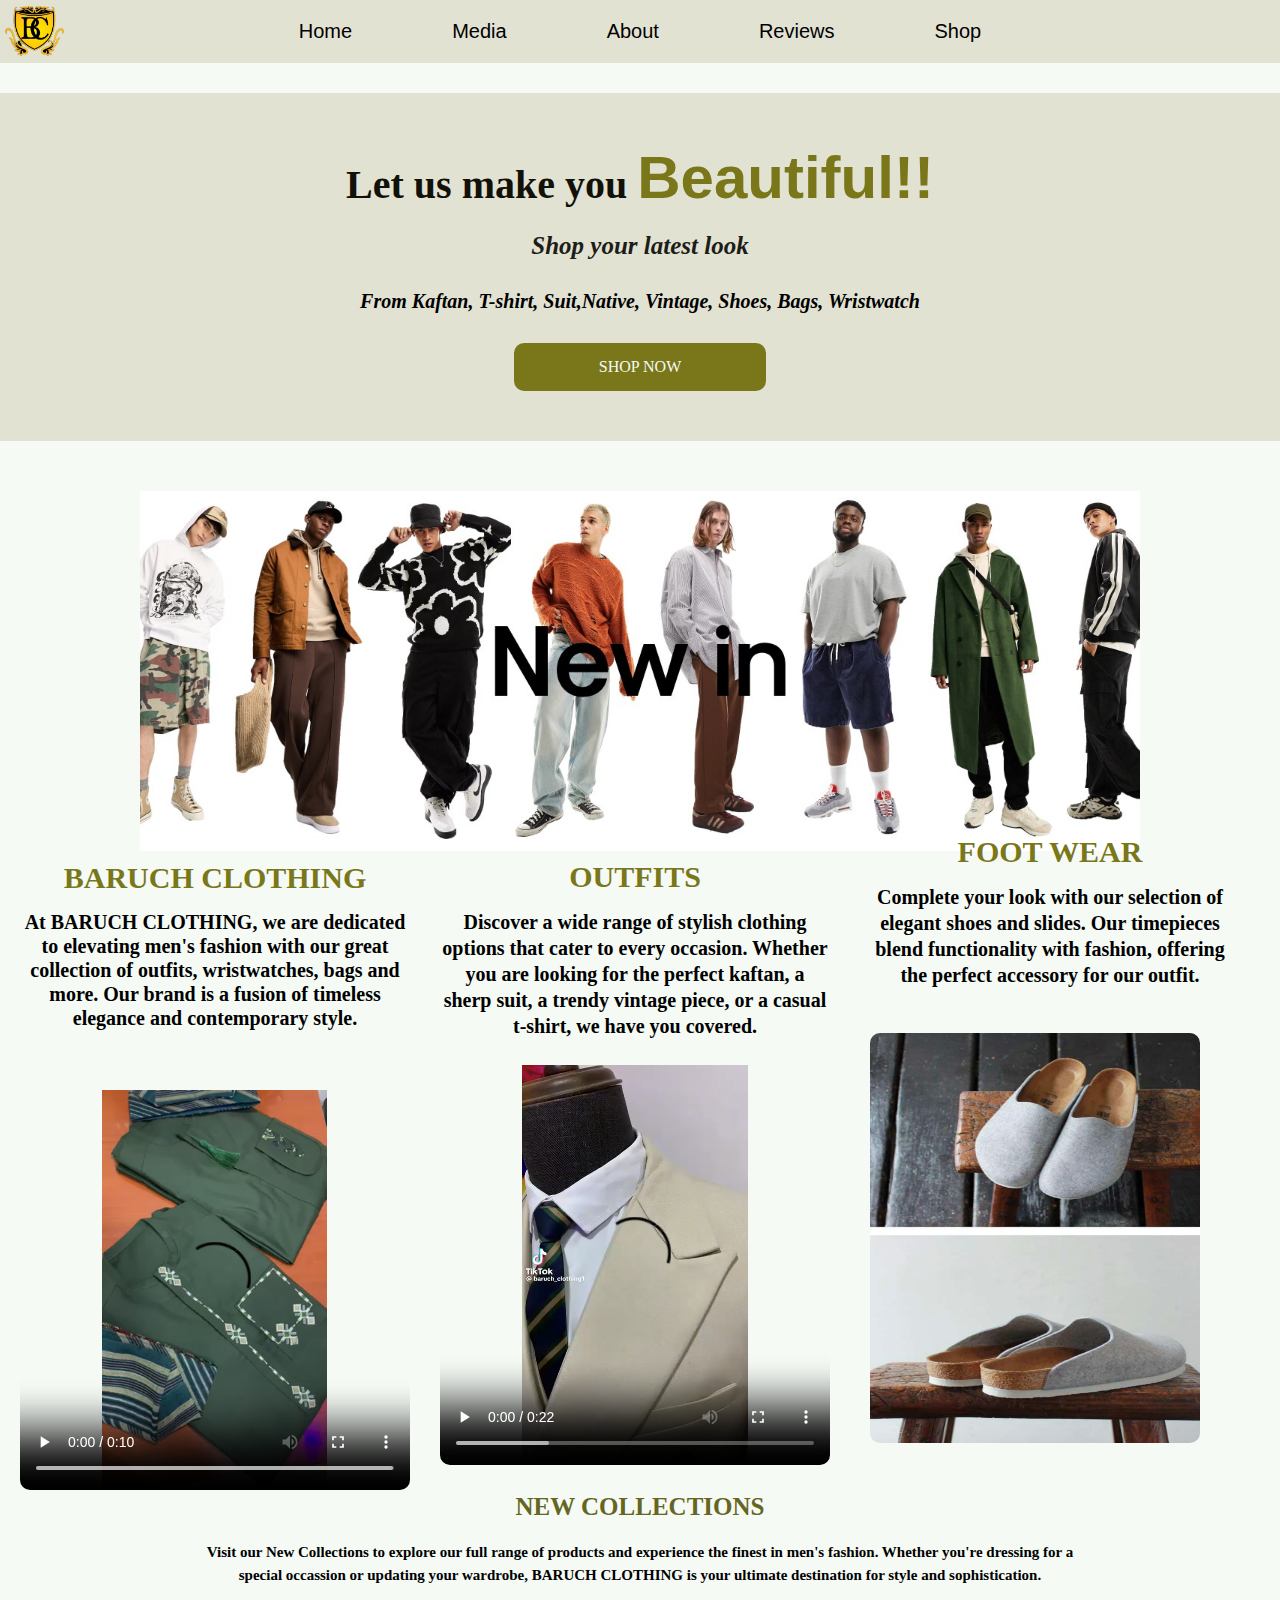
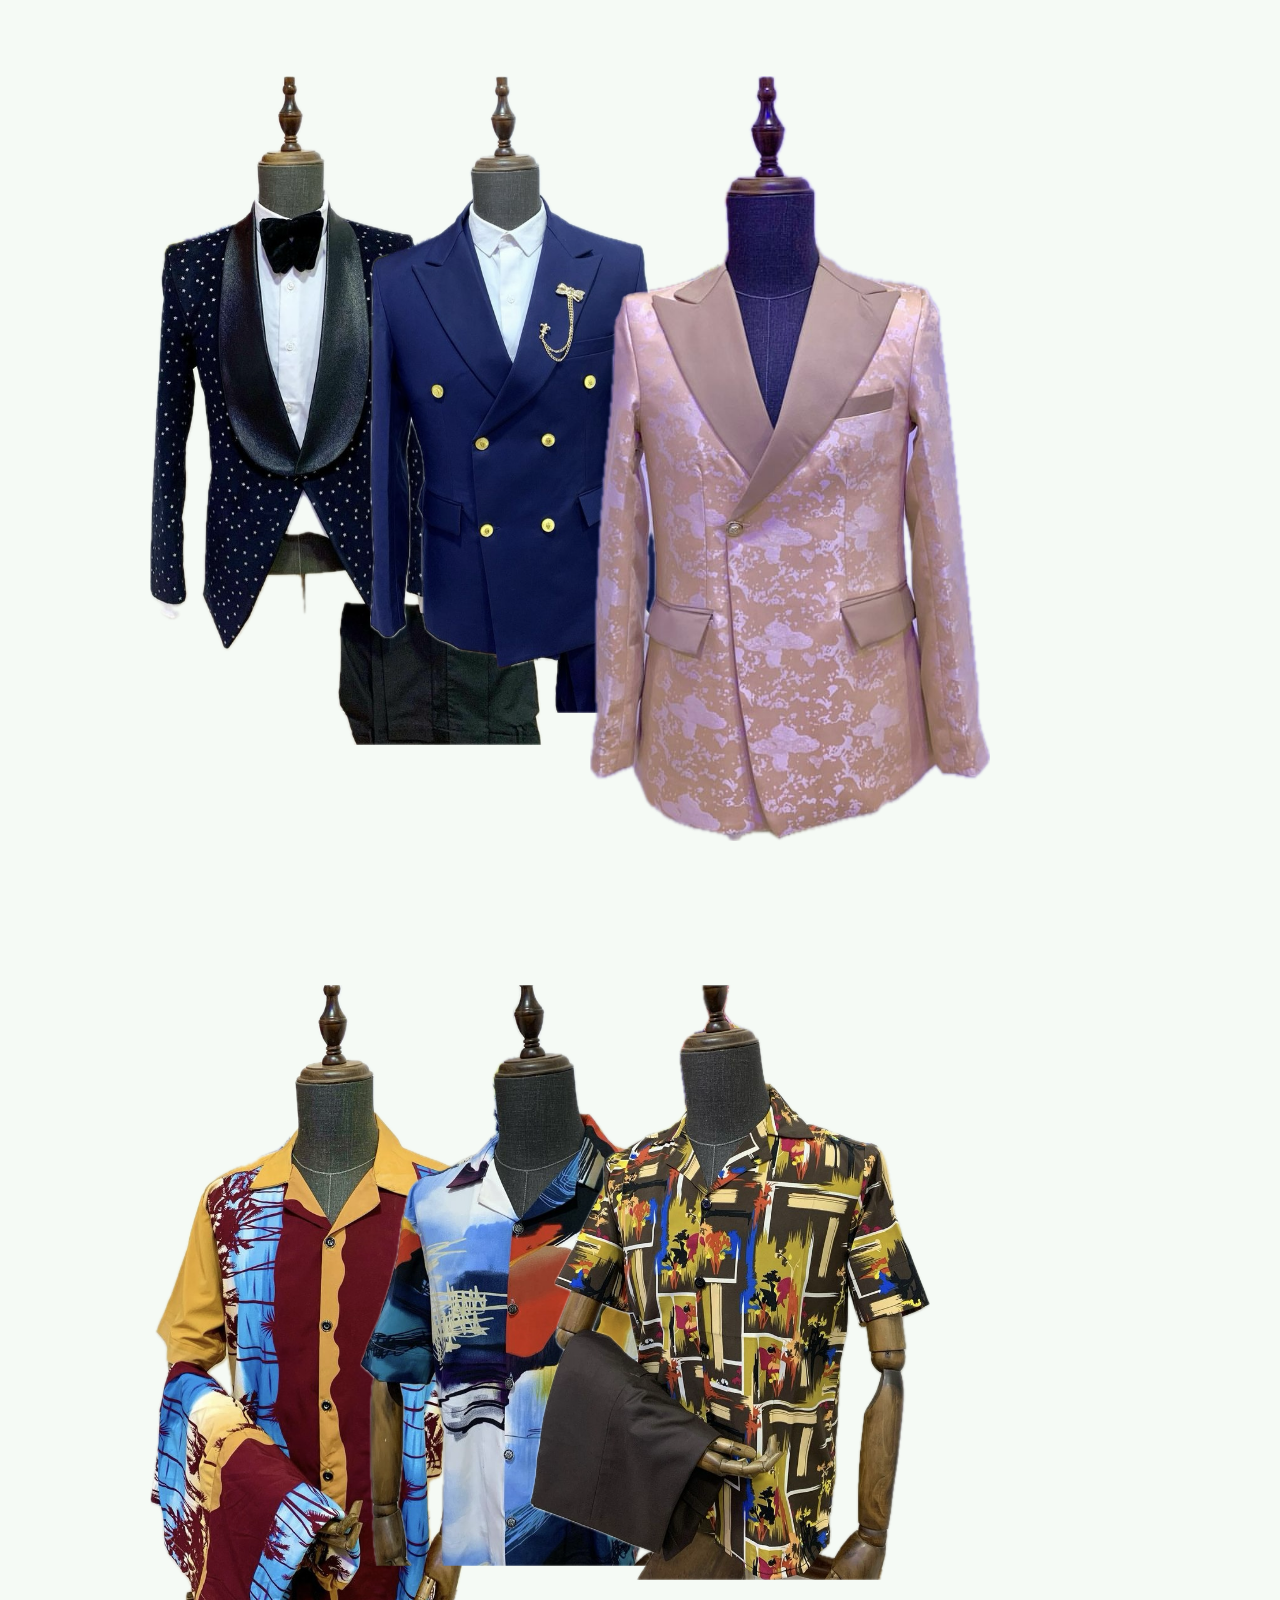
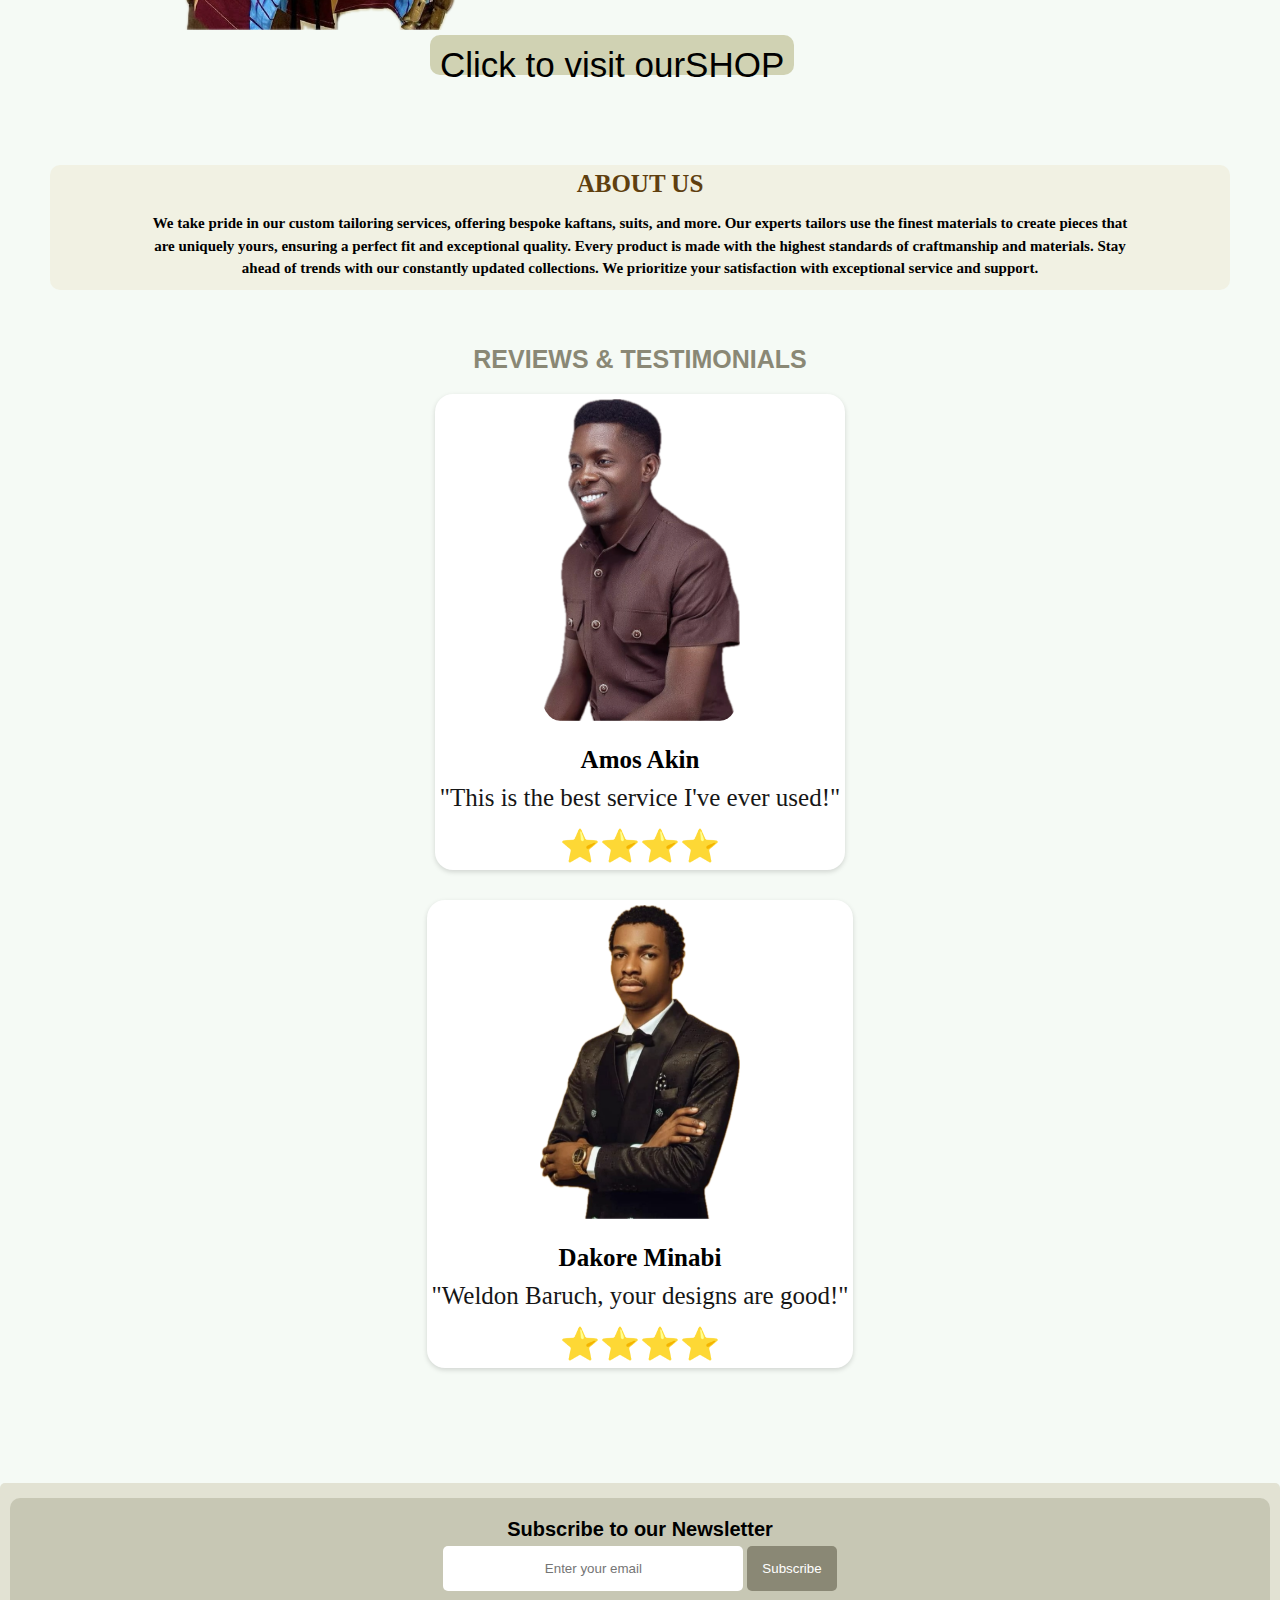
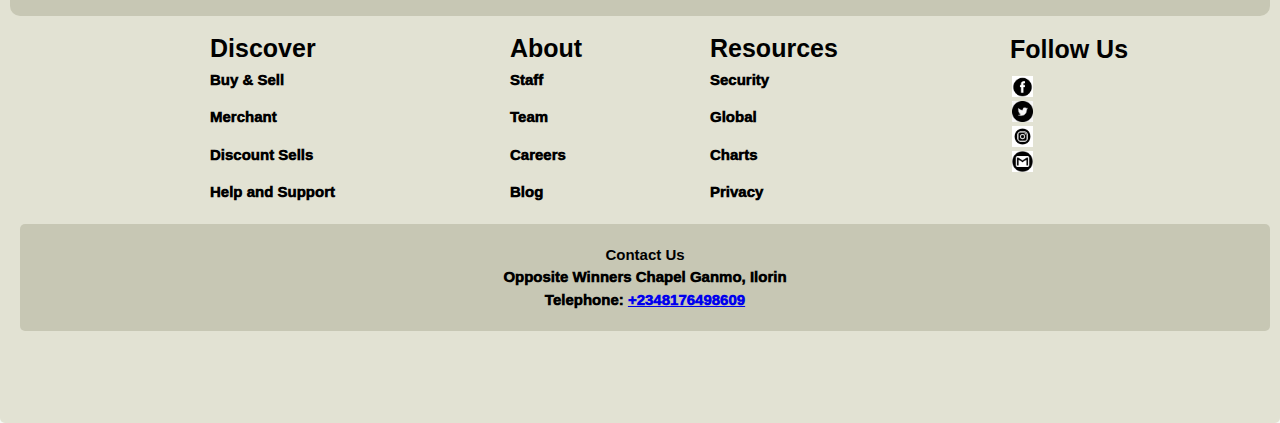
==== pageMobile.html @ 6f8b1d30 "Landing Page Project-Hackathon" ====
<!DOCTYPE html>
<html lang="en">

<head>
    <meta charset="UTF-8">
    <meta name="viewport" content="width=device-width, initial-scale=1.0">
    <title>Baruch Page</title>
    <link rel="stylesheet" href="pageMobile.css">
    <link rel="stylesheet" href="pageMobile-media-query.css">
    <link rel="stylesheet" href="shop.html">
</head>

<body>
    <!-- Navigation section -->
    <nav>
        <a href="/">Home</a>
        <a href="#media">Media</a>
        <a href="#about-us">About</a>
        <a href="#reviews">Reviews</a>
        <a href="shop.html">Shop</a>
    </nav>

    <!-- Logo section -->
    <section class="logo">
        <!-- <h6>BARUCH </h6>
        <h6>CLOTHING</66> -->
        <img src="/images/logo-img.PNG" alt="">
    </section>

    <!-- Hero section -->
    <section class="hero">
        <h1>Let us make you <span>Beautiful!!</span></h1>
        <p>Shop your latest look</p>
        <h2>From Kaftan, T-shirt, Suit,Native, Vintage, Shoes, Bags, Wristwatch</h2>
        <!-- <button>SHOP NOW</button> -->
        <a href="shop.html">SHOP NOW</a>
    </section>
    <!-- Sub-hero section -->
    <section class="sub-hero">
        <img src="/images/homepage_mw_new_in_dt_1440x480.jpg" alt="new collection">
    </section>

    <!-- About the brand -->
    <div class="container0">
        <section class="brand">
            <h1>BARUCH
                CLOTHING</h1>
            <h3>At BARUCH CLOTHING, we are dedicated to elevating men's fashion with our great collection of outfits,
                wristwatches, bags and more. Our brand is a fusion of timeless elegance and contemporary style.</h3>
            <video controls src="/videos/Video_3.mov"></video>

        </section>
        <section class="sub-brand">
            <h2>OUTFITS</h2>
            <h4>Discover a wide range of stylish clothing options that cater to every occasion. Whether you are looking
                for the perfect kaftan, a sherp suit, a trendy vintage piece, or a casual t-shirt, we have you covered.
            </h4>
            <video controls src="/videos/latest video.MP4"></video>
        </section>

        <section class="sub-brand2">
            <h2>FOOT WEAR</h2>
            <h4>Complete your look with our selection of elegant shoes and slides. Our timepieces blend functionality
                with fashion, offering the perfect accessory for our outfit.</h4>
            <img src="/images/IMG_8121.jpg" alt="Footwear">
        </section>
    </div>
    <!-- New collection section  -->
    <section class="collections">
        <h2>NEW COLLECTIONS</h2>
        <h4>Visit our New Collections to explore our full range of products and experience the finest in men's
            fashion.
            Whether you're dressing for a special occassion or updating your wardrobe, BARUCH CLOTHING is your
            ultimate
            destination for style and sophistication.</h4>
    </section>

    <!-- Media section -->
    <section id="media">
        <div class="container1">
            <div class="card">
                <img src="/images/suit1.png" alt="suit1" class="card-image">
                <div class="card-caption">
                </div>
            </div>
        </div>

        <div class="container2">
            <div class="card">
                <img src="/images/suit2.png" alt="suit2" class="card-image">
            </div>
        </div>

        <div class="container3">
            <div class="card">
                <img src="/images/suit3.png" alt="suit3" class="card-image">
            </div>
        </div>
    </section>
    <section id="media">
        <div class="container4">
            <div class="card">
                <img src="/images/vintage1.png" alt="safari1" class="card-image">
            </div>
        </div>

        <div class="container5">
            <div class="card">
                <img src="/images/vintage6.png" alt="safari2" class="card-image">
            </div>
        </div>

        <div class="container6">
            <div class="card">
                <img src="/images/vintage7.png" alt="safari2" class="card-image">
            </div>
        </div>
        <a href="shop.html">Click to visit our <span> SHOP</span></a>

    </section>

    <!-- About us -->
    <section id="about-us">
        <h2>ABOUT US</h2>
        <h4>We take pride in our custom tailoring services, offering bespoke kaftans, suits, and more. Our experts
            tailors use the finest materials to create pieces that are uniquely yours, ensuring a perfect fit and
            exceptional quality.
            Every product is made with the highest standards of craftmanship and materials.
            Stay ahead of trends with our constantly updated collections.
            We prioritize your satisfaction with exceptional service and support.
        </h4>
    </section>

    <!-- Reviews -->
    <section id="reviews">
        <h2>REVIEWS & TESTIMONIALS</h2>
        <div class="testimonial-card">
            <img src="/images/image2 (2).png" alt="Customer Image" class="customer-image">
            <div class="testimonial-content">
                <h3 class="customer-name">Amos Akin</h3>
                <p class="testimonial-text">"This is the best service I've ever used!"</p>
                <div class="customer-rating">
                    ⭐⭐⭐⭐

                </div>
            </div>
        </div>

        <div class="testimonial-card2">
            <img src="/images/image2.png" alt="Customer Image" class="customer-image">
            <div class="testimonial-content">
                <h3 class="customer-name">Dakore Minabi</h3>
                <p class="testimonial-text">"Weldon Baruch, your designs are good!"</p>
                <div class="customer-rating">
                    ⭐⭐⭐⭐

                </div>
            </div>
        </div>

    </section>

    <!-- Footer section -->
    <section id="footer">
        <div class="newsletter">
            <h2>Subscribe to our Newsletter</h2>
            <form action="your-newsletter-subscription-url" method="post">
                <input type="email" name="email" placeholder="Enter your email" required>
                <button type="submit">Subscribe</button>
            </form>
        </div>
        <!-- discover section -->
        <section class="discover">
            <h2>Discover</h2>
            <a href="shop.html">Buy & Sell</a>
            <a href="shop.html">Merchant</a>
            <a href="shop.html">Discount Sells</a>
            <a href="">Help and Support</a>
        </section>

        <section class="About">
            <h2>About</h2>
            <a href="">Staff</a>
            <a href="">Team</a>
            <a href="">Careers</a>
            <a href="">Blog</a>
        </section>

        <section class="Resources">
            <h2>Resources</h2>
            <a href="">Security</a>
            <a href="">Global</a>
            <a href="">Charts</a>
            <a href="">Privacy</a>
        </section>

        <section class="social-media">
            <h2>Follow Us</h2>
            <a href="https://www.facebook.com/olukunle.olabode5" target="_blank" class="facebook-link"><img
                    src="/images/facebook.png" alt="Facebook"></a>
            <a href="https://x.com/OlabodeOlukunl1" target="_blank" class="twitter-link"><img src="/images/twitter.png"
                    alt="Twitter"></a>
            <a href="https://www.instagram.com/official_baruchclothing?igsh=N3UwODBudnpyNWE1" target="_blank"><img
                    src="/images/instagram.png" alt="Instagram"></a>
            <a href="olabodeolukunle1@gmail.com" target="_blank"><img src="/images/gmail.png" alt="Email"></a>
        </section>

        <section class="Contact">
            <h2>Contact Us</h2>
            <p>Opposite Winners Chapel Ganmo, Ilorin</p>
            <p>Telephone: <a href="tel:+2348176498609">+2348176498609</a></p>
        </section>
    </section>

</body>

</html>
---- pageMobile.css ----
* {
  margin: 0;
  box-sizing: border-box;
}
body {
  background-color: #f5faf5;
}

nav {
  background-color: rgb(226, 226, 211);
  padding: 10px;
  display: flex;
  justify-content: center;
  gap: 10px;
  margin-bottom: 30px;
}

nav a {
  color: black;
  text-decoration: solid;
  font-family: "Gill Sans", "Gill Sans MT", Calibri, "Trebuchet MS", sans-serif;
}
nav_a:hover {
  text-decoration: underline;
}
.logo {
  position: absolute;
  top: 15px;
  left: 70px;
  font-size: 10px;
  font-family: "Segoe UI", Tahoma, Geneva, Verdana, sans-serif;
}
.logo img {
  position: absolute;
  width: auto;
  height: 20px;
  left: -65px;
  top: -9px;
}

/* Hero section */
.hero {
  margin-top: 30px;
  display: flex;
  flex-direction: column;
  align-items: center;
  text-align: center;
  gap: 10px;
  padding: 12px;
  background-color: rgb(226, 226, 211);
}

span {
  color: rgb(121, 119, 26);
  font-size: 40px;
  font-family: "Gill Sans", "Gill Sans MT", Calibri, "Trebuchet MS", sans-serif;
}

.hero h1 {
  font-size: 20px;
  color: rgb(17, 17, 8);
  font-family: Cambria, Cochin, Georgia, Times, "Times New Roman", serif;
}
.hero h2 {
  font-size: 10px;
  font-style: italic;
  font-family: Cambria, Cochin, Georgia, Times, "Times New Roman", serif;
}
.hero a {
  text-decoration: none;
  font-family: Cambria, Cochin, Georgia, Times, "Times New Roman", serif;
  background-color: rgb(121, 119, 26);
  color: #f5faf5;
  padding: 10px;
  border-radius: 10px;
}

.hero a:hover {
  background-color: #352026;
}

.hero p {
  font-size: 20px;
  border-radius: 15px;
  padding: 10px;
  color: rgb(29, 29, 24);
  font-style: italic;
  font-weight: bold;
  font-family: Cambria, Cochin, Georgia, Times, "Times New Roman", serif;
}
.hero button {
  background-color: rgb(121, 119, 26);
  color: rgb(245, 240, 240);
  border-radius: 10px;
  padding: 5px 5px;
  cursor: pointer;
  width: 150px;
  font-size: 10px;
  font-weight: bold;
  font-family: Verdana, Geneva, Tahoma, sans-serif;
  margin-bottom: 10px;
}
/* Sub-hero section */
.sub-hero {
  display: flex;
  /* align-items: center; */
  /* position: relative; */
  justify-items: center;
  width: auto;
  height: 13vh;
  background-color: #f5faf5;
  margin-bottom: 20px;
}
.sub-hero img {
  object-fit: cover;
}
/* brand section */
/* Parent container for centering */

.brand {
  margin-bottom: 40px;
  width: auto;
  height: auto;
  display: flex;
  flex-direction: column;
  text-align: center;
  margin-top: 20px;
  margin: 5px;
}
.brand h1 {
  font-size: 18px;
  font-family: Cambria, Cochin, Georgia, Times, "Times New Roman", serif;
  color: rgb(121, 119, 26);
  text-align: center;
  margin: 0;
}
.brand h3 {
  margin-top: 5px;
  font-size: 10px;
  font-family: Cambria, Cochin, Georgia, Times, "Times New Roman", serif;
  line-height: 1.2;
  margin-bottom: 20px;
}
.brand video {
  margin-top: 10px;
  border-radius: 10px;
  width: auto;
}
/* Outfits section including video */
.sub-brand {
  margin-bottom: 50px;
  display: flex;
  flex-direction: column;
  width: auto;
  height: auto;
  text-align: center;
  margin-left: 10px;
  margin-top: 10px;
}
.sub-brand h2 {
  font-size: 18px;
  font-family: Cambria, Cochin, Georgia, Times, "Times New Roman", serif;
  color: rgb(121, 119, 26);
  margin-bottom: 10px;
}
.sub-brand h4 {
  font-family: Cambria, Cochin, Georgia, Times, "Times New Roman", serif;
  font-size: 10px;
  margin-top: 0px;
  margin-bottom: 34px;
  line-height: 1.3;
}
.sub-brand video {
  width: auto;
  border-radius: 10px;
}
.sub-brand2 {
  margin-bottom: 50px;
  display: flex;
  flex-direction: column;
  width: auto;
  height: auto;
  margin-top: 15px;
  margin-left: 10px;
  text-align: center;
}

/* Wristwatch section */
.sub-brand2 h2 {
  font-size: 18px;
  font-family: Cambria, Cochin, Georgia, Times, "Times New Roman", serif;
  color: rgb(121, 119, 26);
  margin-bottom: 5px;
}
.sub-brand2 h4 {
  font-size: 10px;
  line-height: 1.3;
  font-family: Cambria, Cochin, Georgia, Times, "Times New Roman", serif;
  margin-bottom: 50px;
}
.sub-brand2 img {
  border-radius: 10px;
  /* height: auto; */
}

/* New collection section */
.collections {
  top: -1700px;
  text-align: center;
  margin: 50px 50px;
}
.collections h2 {
  font-size: 20px;
  font-family: Cambria, Cochin, Georgia, Times, "Times New Roman", serif;
  font-weight: bolder;
  color: rgb(101, 102, 34);
  margin: 20px;
  padding: px;
  border: 10px;
}
.collections h4 {
  font-size: 10px;
  line-height: 1.5;
  font-family: Cambria, Cochin, Georgia, Times, "Times New Roman", serif;
}

/* Media section */

#media {
  margin-top: -10px;
  display: flex;
  /* justify-content: center; */
}
.container1 {
  top: 200px;
  display: flex;
  width: auto;
}
.card {
  box-shadow: 0 4px 8px black;
  border-radius: 20px;
  width: 0px;
}
.card:hover {
  transform: translateY(-40px);
}
.card-image {
  width: auto;
  height: auto;
  object-fit: cover;
}

.container2 {
  /* position: relative; */
  top: 3px;
  display: flex;
  width: auto;
  margin-left: 60px;
  /* left: 70px; */
}

.container3 {
  /* position: relative; */
  /* top: 3px; */
  display: flex;
  width: auto;
  margin-left: 60px;
  /* left: 70px; */
}
.container4 {
  /* position: relative; */
  display: flex;
  margin-top: 100px;
  width: auto;
}
.container5 {
  /* position: relative; */
  /* top: 1000px; */
  margin-left: 60px;
  display: flex;
  margin-top: 100px;
  width: auto;
  /* left: -80px; */
}
.container6 {
  /* position: relative; */
  /* top: 1000px; */
  display: flex;
  margin-top: 100px;
  margin-left: 50px;
  width: auto;
  left: 140px;
}

#media a {
  /* position: relative; */
  /* top: 2200px; */
  text-align: center;
  display: flex;
  text-align: center;
  padding: 10px;
  background-color: rgb(121, 119, 26, 0.3);
  margin-top: 450px;
  height: 40px;
  border-radius: 10px;
  font-family: "Gill Sans", "Gill Sans MT", Calibri, "Trebuchet MS", sans-serif;
  /* margin-left: 200px; */
  font-size: 15px;
  color: black;
  text-decoration: none;
}
#media span {
  font-size: 15px;
  font-family: Impact, Haettenschweiler, "Arial Narrow Bold", sans-serif;
  color: black;
}

/* About us */
#about-us {
  display: flex;
  flex-direction: column;
  text-align: center;
  font-size: 10px;
  background-color: rgb(241, 241, 227);
  margin: 20px 20px;
  border-radius: 10px;
  line-height: 1.5;
  font-family: Cambria, Cochin, Georgia, Times, "Times New Roman", serif;
}
#about-us h2 {
  color: #5f3f0f;
}

/* Reviews */
#reviews {
  background-color: transparent;
  padding: 5px;
  text-align: center;
  margin-top: 300px;
  font-size: 10px;
  margin-bottom: 70px;
  display: flex;
  flex-direction: column;
  align-items: center;
  gap: 10px;
  width: auto;
}

#reviews h2 {
  font-size: 20px;
  margin-top: -250px;
  font-family: "Gill Sans", "Gill Sans MT", Calibri, "Trebuchet MS", sans-serif;
  color: rgb(138, 136, 117);
  text-align: center;
}

.testimonial-card,
.testimonial-card2 {
  background: #fff;
  border-radius: 18px;
  box-shadow: 0 2px 5px rgba(0, 0, 0, 0.15);
  width: auto;
  padding: 5px;
  margin: 10px;
  display: flex;
  flex-direction: column;
  align-items: center;
  text-align: center;
  margin-top: 10px;
}

.customer-image {
  border-radius: 10%;
  width: auto;
  height: auto;
  object-fit: cover;
  margin-bottom: 15px;
}

.customer-name {
  font-size: 1.2em;
  margin: 10px 0;
}

.testimonial-text {
  font-size: 1em;
  color: #161616;
  margin-bottom: 15px;
  font-size: 15px;
}

.customer-rating {
  color: #e4ce0b;
  font-size: 1.2em;
}

.customer-rating span {
  margin: 0 6px;
}

/* Newsletter section */
#footer {
  /* position: relative; */
  /* top: 1300px; */
  background-color: rgb(226, 226, 211);
  padding: 10px;
  border-radius: 5px;
  height: 60vh;
  margin-top: 100px;
}
.newsletter {
  background-color: #c7c7b4;
  padding: 15px;
  display: flex;
  flex-direction: column;
  align-items: center;
  border-radius: 10px;
}
.newsletter h2 {
  font-size: 15px;
  text-align: center;
  font-family: "Gill Sans", "Gill Sans MT", Calibri, "Trebuchet MS", sans-serif;
}

.newsletter input[type="email"] {
  width: auto;
  padding: 10px;
  border: none;
  border-radius: 5px;
  margin-bottom: 5px;
  text-align: center;
  /* margin-right: 10px; */
}

.newsletter button {
  padding: 5px 5px;
  border-radius: 5px;
  border: 5px;
  background-color: rgb(138, 136, 117);
  color: white;
}
/* Social media handle section */
.social-media a {
  display: flex;
  flex-direction: column;
  width: auto;
  /* border-radius: 10px; */
  padding: 2px;
  /* position: relative; */
  margin-left: 230px;
  margin-top: 0px;
}
.social-media h2 {
  /* position: relative; */
  /* top: 50px; */
  margin-top: -125px;
  margin-bottom: 20px;
  margin-left: 210px;
  font-size: 15px;
  font-family: "Gill Sans", "Gill Sans MT", Calibri, "Trebuchet MS", sans-serif;
}
/* https://wbj6wsqs-5500.uks1.devtunnels.ms/ */
/* Discover section */
.discover {
  display: flex;
  flex-direction: column;
  /* position: relative; */
  /* top: -60px; */
  line-height: 2.5;
  font-size: 10px;
  width: 45px;
  font-family: "Gill Sans", "Gill Sans MT", Calibri, "Trebuchet MS", sans-serif;
  /* font-weight: 1000; */
  margin-top: 20px;
}
.discover h2 {
  font-size: 15px;
}
.discover a {
  color: black;
  text-decoration: none;
}

/* About section */
.About {
  display: flex;
  flex-direction: column;
  /* position: relative; */
  /* top: -900px; */
  margin-left: 70px;
  font-size: 10px;
  line-height: 2.5;
  margin-top: -187px;
  font-family: "Gill Sans", "Gill Sans MT", Calibri, "Trebuchet MS", sans-serif;
  /* font-weight: 1000; */
}
.About h2 {
  font-size: 15px;
}
.About a {
  color: black;
  text-decoration: none;
}
.Resources {
  display: flex;
  flex-direction: column;
  /* position: relative; */
  /* top: -1190px; */
  margin-left: 135px;
  font-size: 10px;
  margin-top: -137px;
  line-height: 2.5;
  font-family: "Gill Sans", "Gill Sans MT", Calibri, "Trebuchet MS", sans-serif;
  /* font-weight: 1000; */
}
.Resources h2 {
  font-size: 15px;
}
.Resources a {
  color: black;
  text-decoration: none;
}
.Contact {
  display: flex;
  flex-direction: column;
  /* position: relative;
    top: -550px; */
  margin-top: 10px;
  font-size: 10px;
  line-height: 1.5;
  font-family: "Gill Sans", "Gill Sans MT", Calibri, "Trebuchet MS", sans-serif;
  font-weight: 1000;
  background-color: #c7c7b4;
  border-radius: 5px;
  text-align: center;
}
---- pageMobile-media-query.css ----
@media (min-width: 320px) {
    .sub-brand video, .brand video {
       height: 400px;
    }
    .sub-brand2 img {
        height: 400px;
        margin: 0 40px;
    }
   .logo img { 
        height: 32px;
    }
    .sub-hero {
        height: 14vh;
        justify-content: center;
    }
    
    .card-image {
        max-width: 200px;
    }
    #media a{
        margin-left: -50px;
    }
    .social-media a {
        max-width: 30px;
    }
    .customer-image {
        max-width: 60px;
    }
    .discover {
        margin-left: 2px;
        width: 50px;
    }
    .discover h2, .About h2, .Resources h2 {
        line-height: 1.0;
        font-size: 13px;
    }
    .About {
        margin-left: 75px;
        margin-top: -163px;
    }
    .Resources {
        margin-top: -113px;
        margin-left: 140px;
    }
    .social-media {
        margin-top: 10px;
        margin-left: 10px;
    }
    .social-media h2 {
        font-size: 13px;
        margin-bottom: 10px;
    }
    .social-media a {
        width: 25px;
    }
    .Contact {
        margin-top: 100px;
    }
    
    
}

@media (min-width: 400px) {
    .sub-hero {
        height: 16vh;
        justify-content: center;
    }
    
    .container1 {
        margin-left: 20px;
    }
    .container2 {
        margin-left: 90px;
    }
    .container3 {
        margin-left: 90px;
    }
    .container4 {
        margin-left: 20px;
    }
    .container5 {
        margin-left: 90px;
    }
    .container6 {
        margin-left: 90px;
    }
    .social-media {
        margin-left: -70px;
        margin-top: 11px;
    }
   .social-media a {
    margin-left: 400px;
    max-width: 40px;
   }
   .social-media h2 {
    margin-left: 400px;
   }
   .discover {
    margin-left: 20px;
    font-size: 10px;
    margin-top: 30px;
   }
   .discover a {
    /* font-weight: 1000; */
   }
   .About {
    margin-left: 120px;
    margin-top: -163px;
   }
   .Resources {
    margin-top: -113px;
    margin-left: 220px;
   }
   .Contact {
    margin-top: 30px;
   }
}

/* Small devices (landscape, phones and up) */

@media (min-width: 576px) {
    .logo img {
        height: 34px;
    }
    .sub-hero {
        height: 20vh;
        justify-content: center;
    }
    .brand {
        max-width: 150px;
    }
    .brand video {
        margin-top: -50px;
    }
    .sub-brand {
        max-width: 150px;
        margin-left: 190px;
        margin-top: -505px;
    }
    .sub-brand h2 {
        margin-bottom: 15px;
    }
    .sub-brand video {
        margin-top: -60px;
    }
    .sub-brand2 h2{
        margin-bottom: 10px;
    }
    .sub-brand2 {
        max-width: 150px;
        margin-left: 360px;
        margin-top: -551px;
        margin-bottom: 100px;
        /* height: 300px */
    }
    .sub-brand2 img {
        margin-top: 10px;
        height: 330px;
        margin-left: 20px;
        width: 160px;

    }
    .card-image {
        max-width: 300px;
    }
    .container2 {
        margin-left: 130px;
    }
    .container3 {
        margin-left: 130px;
    }
    .container5 {
        margin-left: 130px;
    }
    .container6 {
        margin-left: 130px;
    }
    #media a {
        margin-top: 620px;
        margin-bottom: 30px;
    }
    .social-media {
        margin-left: -10px;
        margin-top: 11px;
    }
   .social-media a {
    margin-left: 400px;
    max-width: 40px;
   }
   .social-media h2 {
    margin-left: 400px;
   }
   .discover {
    margin-left: 20px;
    font-size: 10px;
    margin-top: 30px;
   }
   
   .About {
    margin-left: 140px;
    margin-top: -163px;
   }
   .Resources {
    margin-top: -113px;
    margin-left: 240px;
   }
   .Contact {
    margin-top: 60px;
   }
   
   .testimonial-card, .testimonial-card2 {
    margin: 10px;
   }
}

/* Medium devices (tablets, 768px and up) */
@media (min-width: 768px) {
    nav{
        gap: 80px;
    }
    .logo img {
        height: 30px;
    }
    .hero {
        padding: 40px;
    }
    .hero a {
        padding: 10px 25px;
        border-radius: 10px;
    }
    .sub-hero {
        height: 25vh;
        justify-content: center;
        margin-bottom: 60px;
    }
    
    .brand {
        max-width: 220px;
        margin-left: 20px;
    }
    .brand video {
        margin-top: 20px;
    }
    .brand h1, .sub-brand h2, .sub-brand2 h2 {
        font-size: 30px;
    }
    .brand h3, .sub-brand h4, .sub-brand2 h4 {
        font-size: 15px;
    }
    .sub-brand {
        max-width: 220px;
        margin-left: 270px;
        margin-top: -666px;
    }
    .sub-brand video {
        margin-top: 15px;
    }
    .sub-brand h4 {
        margin-bottom: 60px;
    }
    .sub-brand2 {
        max-width: 235px;
        margin-left: 510px;
        margin-top: -713px;
        margin-bottom: 50px;
        /* height: 300px */
    }
    .sub-brand2 img {
        margin-top: 55px;
        height: 390px;
        width: 220px;
    }
    .collections h2 {
        font-size: 30px;
    }
    .collections h4{
        font-size: 20px;
    }
    .card-image {
        max-width: 400px;
    }
    .container2 {
        margin-left: 150px;
    }
    .container3 {
        margin-left: 150px;
    }
    .container5 {
        margin-left: 150px;
    }
    .container6 {
        margin-left: 150px;
    }
    #media a {
        margin-top: 600px;
        margin-bottom: 30px;
    }
    #media img {
        max-width: 300px;
        margin-left: 50px;
    }

    #about-us h2 {
        font-size: 30px;
    }
    #about-us h4{
        font-size: 20px;
    }

    .newsletter {
        margin-top: 5px;
        padding: 30px;
    }
    .newsletter h2 {
        font-size: 25px;
    }
    .newsletter input[type="email"] {
        width: 300px;
        padding: 20px;
    }
    .newsletter button {
        padding: 20px;
    }
    .social-media {
        margin-left: 200px;
        margin-top: -143px;
/    }
   .social-media a {
    margin-left: 400px;
    max-width: 25px;
   }
   .social-media h2 {
    margin-left: 400px;
    font-size: 20px;
   }
   .discover {
    margin-left: 50px;
    font-size: 10px;
    margin-top: 20px;
    width: 100px;
   }
   .discover h2 {
    font-size: 20px;
   }
   .discover a {
    font-weight: 1000;
    font-size: 12px;
   }
   .About {
    margin-left: 240px;
    margin-top: -140px;
   }
   .About h2 {
    font-size: 20px;
   }
   .About a {
    font-weight: 1000;
    font-size: 12px;
   }
   .Resources {
    margin-left: 400px;
    margin-top: -140px;
   }
   .Resources h2 {
    font-size: 20px;
   }
   .Resources a {
    font-weight: 1000;
    font-size: 12px;
   }
   .Contact {
    margin-left: 50px;
    margin-top: 50px;
    font-size: 15px;
   }
   
}



/* Large devices (desktop, 992px and up) */
@media (min-width: 992px) {
    nav {
        padding: 20px;
        gap: 100px;

    }
    nav a {
        font-size: 20px;
    }

    .hero {
        padding: 50px;
    }
    .hero h1 {
        font-size: 40px;
    }
    .hero span {
        font-size: 60px;
    }
    .hero h2 {
        font-size: 20px;
        margin-bottom: 20px;
    }
    .hero p {
        font-size: 25px;
        margin-bottom: 10px;
    }
    
    .hero a {
        padding: 15px 85px;
        border-radius: 10px;
    }
    
    .sub-hero {
        height: 28vh;
        justify-content: center;
    }
    .sub-hero img {
        height: 30vh;
    }
    .brand {
        max-width: 290px;
        margin-top: 50px;
        margin-left: 20px;
    }
    .brand h1 {
        margin-bottom: 10px;
        font-size: 25px;
    }
    .brand h3 {
        font-size: 15px;
    }
    .sub-brand {
        max-width: 290px;
        margin-left: 350px;
        margin-top: -600px;
    }
    .sub-brand video {
        margin-top: 5px;
    }
     .sub-brand h2 {
        font-size: 25px;
    }
    .sub-brand h4 {
        margin-bottom: 45px;
        font-size: 15px;
    }
    .sub-brand2 {
        max-width: 310px;
        margin-left: 670px;
        margin-top: -640px;
        margin-bottom: 50px;
        /* height: 300px */
    }
    .sub-brand2 h2 {
        font-size: 25px;
        margin-bottom: 15px;
    }
    .sub-brand2 h4{
        font-size: 15px;
        margin-bottom: 60px;
    }
    .sub-brand2 img {
        margin-top: 5px;
        height: 410px;
        width: 250px;
    }
    
    .collections h2 {
        font-size: 25px;
    }
    .collections h4{
        margin: 20px 100px;
        font-size: 15px;
    }
    
    .card-image {
        max-width: 600px;
    }
    .container1 {
        margin-left: 100px;
    }
    .container2 {
        margin-left: 190px;
    }
    .container3 {
        margin-left: 190px;
    }
    .container4 {
        margin-left: 100px;
    }
    .container5 {
        margin-left: 190px;
    }
    .container6 {
        margin-left: 170px;
    }
    #media img {
        max-width: 400px;
    }
    #media a {
        /* padding: 30px; */
        margin-top: 800px;
        margin-bottom: 30px;
        font-size: 30px;
    }
     #media span {
        font-size: 35px;
     }

    #about-us h2 {
        font-size: 25px;
    }
    #about-us h4{
        font-size: 15px;
        margin: 10px 100px;
    }
    /* reviews section */
    #reviews h2{
        font-size: 25px;
    }
    .customer-image  {
        max-width: 100px;
    }
    .customer-name {
        font-size: 15px;
    }

    .testimonial-text {
        font-size: 15px;
    }

    .customer-rating {
        font-size: 2.0rem;
    }
   
    .newsletter {
        margin-top: 5px;
        padding: 20px;
        margin-bottom: 50px;
    }
    .newsletter h2 {
        font-size: 20px;
        margin-bottom: 5px;
    }
    .newsletter input[type="email"] {
        width: 300px;
        padding: 15px;
    }
    .newsletter button {
        padding: 15px;
    }
    .social-media {
        margin-left: 400px;
        margin-top: -177px;
    }
   .social-media a {
    max-width: 30px;
   }
   .social-media h2 {
    margin-left: 400px;
    font-size: 25px;
   }
   .discover {
    margin-left: 70px;
    margin-top: 20px;
    width: 200px;
   }
   .discover h2 {
    font-size: 25px;
   }
   .discover a {
    font-weight: 1000;
    font-size: 15px;
   }
   .About {
    margin-left: 300px;
    margin-top: -175px;
    width: 200px;
   }
   .About h2 {
    font-size: 25px;
   }
   .About a {
    font-weight: 1000;
    font-size: 15px;
   }
   .Resources {
    margin-left: 500px;
    margin-top: -175px;
    width: 200px;
   }
   .Resources h2 {
    font-size: 25px;
   }
   .Resources a {
    font-weight: 1000;
    font-size: 15px;
   }
   .Contact {
    margin-left: 70px;
    margin-top: 50px;
    font-size: 10px;
    padding: 10px;
   }
   .Contact h2 {
    font-size: 15px;
   }
   
   .Contact p {
    font-size: 15px;
   }
}

/* Large extra devices (desktop, 1200px and above ) */
@media (min-width: 1200px) {
    .logo img {
        height: 50px;
    }
    .sub-hero {
        /* max-width: 100px; */
        height: 40vh;
        justify-content: center;
    }
    .sub-hero img {
        max-width: 1000px;
        margin-top: 50px;
        align-items: center;
        justify-content: center;
        height: 40vh;
    }

    .brand {
        max-width: 390px;
        margin-top: 20px;
        margin-left: 20px;
    }
    .brand h1 {
        margin-bottom: 10px;
        font-size: 30px;
    }
    .brand h3 {
        font-size: 20px;
    }
    .brand video {
        margin-top: 40px;
    }
    .sub-brand {
        max-width: 390px;
        margin-left: 440px;
        margin-top: -635px;
    }
    .sub-brand video {
        margin-top: 1px;
    }
     .sub-brand h2 {
        font-size: 30px;
    }
    .sub-brand h4 {
        margin-bottom: 25px;
        font-size: 20px;
    }
    .sub-brand2 {
        max-width: 380px;
        margin-left: 860px;
        margin-top: -680px;
        margin-bottom: 50px;
        /* height: 300px */
    }
    .sub-brand2 img {
        margin-top: -25px;
        margin-left: 10px;
        width: 330px;
    }
    .sub-brand2 h2 {
        font-size: 30px;
        margin-bottom: 15px;
    }
    .sub-brand2 h4{
        font-size: 20px;
        margin-bottom: 70px;
    }
    .collections h2 {
        font-size: 25px;
    }
    .collections h4{
        margin: 20px 150px;
        font-size: 15px;
    }

    .card-image {
        margin-top: 50px;
        max-width: 600px;
    }
    .container1 {
        margin-left: 100px;
    }
    .container2 {
        margin-left: 220px;
    }
    .container3 {
        margin-left: 220px;
    }
    .container4 {
        margin-left: 100px;
    }
    .container5 {
        margin-left: 210px;
    }
    .container6 {
        margin-left: 170px;
    }
    #media a {
        margin-top: 800px;
        margin-bottom: 40px;
        font-size: 35px;
    }
     #media span {
        font-size: 35px;
     }
     #about-us {
        margin: 50px;
        margin-bottom: 50px;
     }

    /* reviews section */
    
    .customer-image  {
        max-width: 200px;
    }
    .customer-name {
        font-size: 25px;
    }

    .testimonial-text {
        font-size: 25px;
    }

    .customer-rating {
        font-size: 2.0rem;
    }

    .newsletter {
        margin-top: 5px;
        padding: 20px;
        margin-bottom: 10px;
    }
    .newsletter h2 {
        margin-bottom: 5px;
    }
    .newsletter input[type="email"] {
        width: 300px;
        padding: 15px;
    }
    .newsletter button {
        padding: 15px;
    }

    .social-media {
        margin-left: 600px;
        margin-top: -176px;
    }
   .social-media a {
    max-width: 30px;
   }
   .social-media h2 {
    margin-left: 400px;
    font-size: 25px;
   }
   .discover {
    margin-left: 200px;
    margin-top: 20px;
    width: 200px;
   }
   .discover h2 {
    font-size: 25px;
   }
   .discover a {
    font-weight: 1000;
    font-size: 15px;
   }
   .About {
    margin-left: 500px;
    margin-top: -175px;
    width: 200px;
   }
   .About h2 {
    font-size: 25px;
   }
   .About a {
    font-weight: 1000;
    font-size: 15px;
   }
   .Resources {
    margin-left: 700px;
    margin-top: -175px;
    width: 200px;
   }
   .Resources h2 {
    font-size: 25px;
   }
   .Resources a {
    font-weight: 1000;
    font-size: 15px;
   }
   .Contact {
    margin-left: 10px;
    margin-top: 50px;
    font-size: 10px;
    padding: 20px;
   }
   .Contact h2 {
    font-size: 15px;
   }
}

/* Extra Extra large devices (desktop, 1400px and up) */
@media (min-width: 1400px) {
    
    .sub-hero {
        height: 40vh;
        margin-bottom: 100px;

    }
    
    .brand {
        max-width: 400px;
        /* margin-top: 10px; */
        margin-left: 20px;
    }
    .brand h1 {
        margin-bottom: 10px;
        font-size: 30px;
    }
    .brand h3 {
        font-size: 20px;
    }
    .sub-brand {
        max-width: 400px;
        margin-left: 470px;
        margin-top: -635px;
    }
    .sub-brand video {
        margin-top: 20px;
    }
     .sub-brand h2 {
        font-size: 30px;
    }
    .sub-brand h4 {
        margin-bottom: 25px;
        font-size: 20px;
    }
    .sub-brand2 {
        max-width: 430px;
        margin-left: 920px;
        margin-top: -675px;
        margin-bottom: 50px;
        /* height: 300px */
    }
    .sub-brand2 h2 {
        font-size: 30px;
        margin-bottom: 15px;
    }
    .sub-brand2 h4{
        font-size: 20px;
        margin-bottom: 50px;
    }
    .sub-brand2 img {
        margin-top: 10px;
    }
    .collections h2 {
        margin-top: 50px;
        font-size: 25px;
    }
    .collections h4{
        margin: 20px 150px;
        font-size: 15px;
    }
    .container1 {
        margin-left: 200px;
    }
    .container2 {
        margin-left: 220px;
    }
    .container3 {
        margin-left: 220px;
    }
    .container4 {
        margin-left: 200px;
    }
    .container5 {
        margin-left: 210px;
    }
    .container6 {
        margin-left: 170px;
    }

    #media img {
        max-width: 1000px;
    }
    #media a {
        margin-top: 1250px;
    }
    

    /* reviews section */
    .newsletter {
        margin-top: 5px;
        padding: 20px;
        margin-bottom: 10px;
    }
    .newsletter h2 {
        margin-bottom: 5px;
    }
    .newsletter input[type="email"] {
        width: 300px;
        padding: 15px;
    }
    .newsletter button {
        padding: 15px;
    }

    .social-media {
        margin-left: 700px;
        margin-top: -175px;
    }
   .social-media a {
    max-width: 40px;
   }
   .social-media h2 {
    margin-left: 400px;
    font-size: 25px;
   }
   .discover {
    margin-left: 200px;
    margin-top: 20px;
    width: 200px;
   }
   .discover h2 {
    font-size: 25px;
   }
   .discover a {
    font-weight: 1000;
    font-size: 15px;
   }
   .About {
    margin-left: 500px;
    margin-top: -175px;
    width: 200px;
   }
   .About h2 {
    font-size: 25px;
   }
   .About a {
    font-weight: 1000;
    font-size: 15px;
   }
   .Resources {
    margin-left: 800px;
    margin-top: -175px;
    width: 200px;
   }
   .Resources h2 {
    font-size: 25px;
   }
   .Resources a {
    font-weight: 1000;
    font-size: 15px;
   }
   .Contact {
    margin-left: 10px;
    margin-top: 50px;
    font-size: 10px;
   }
   .Contact h2 {
    font-size: 15px;
   }
   
}
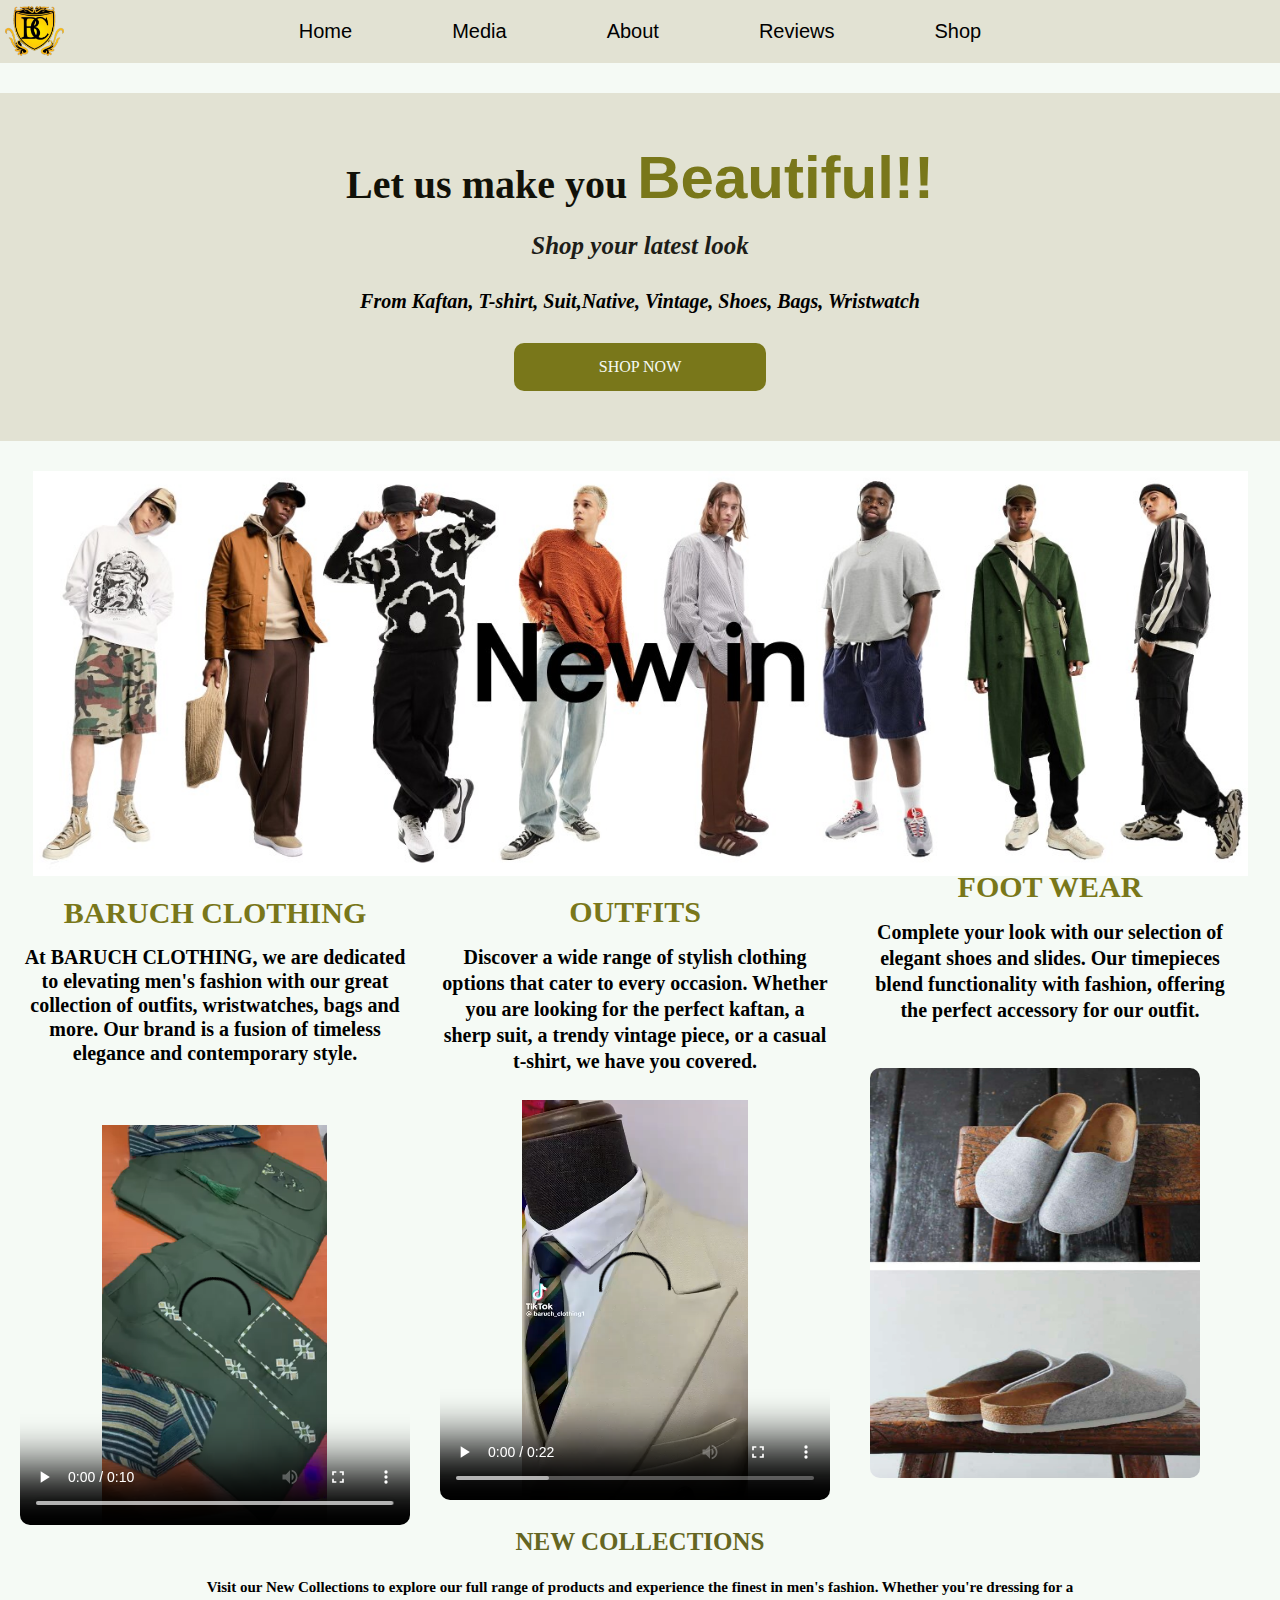
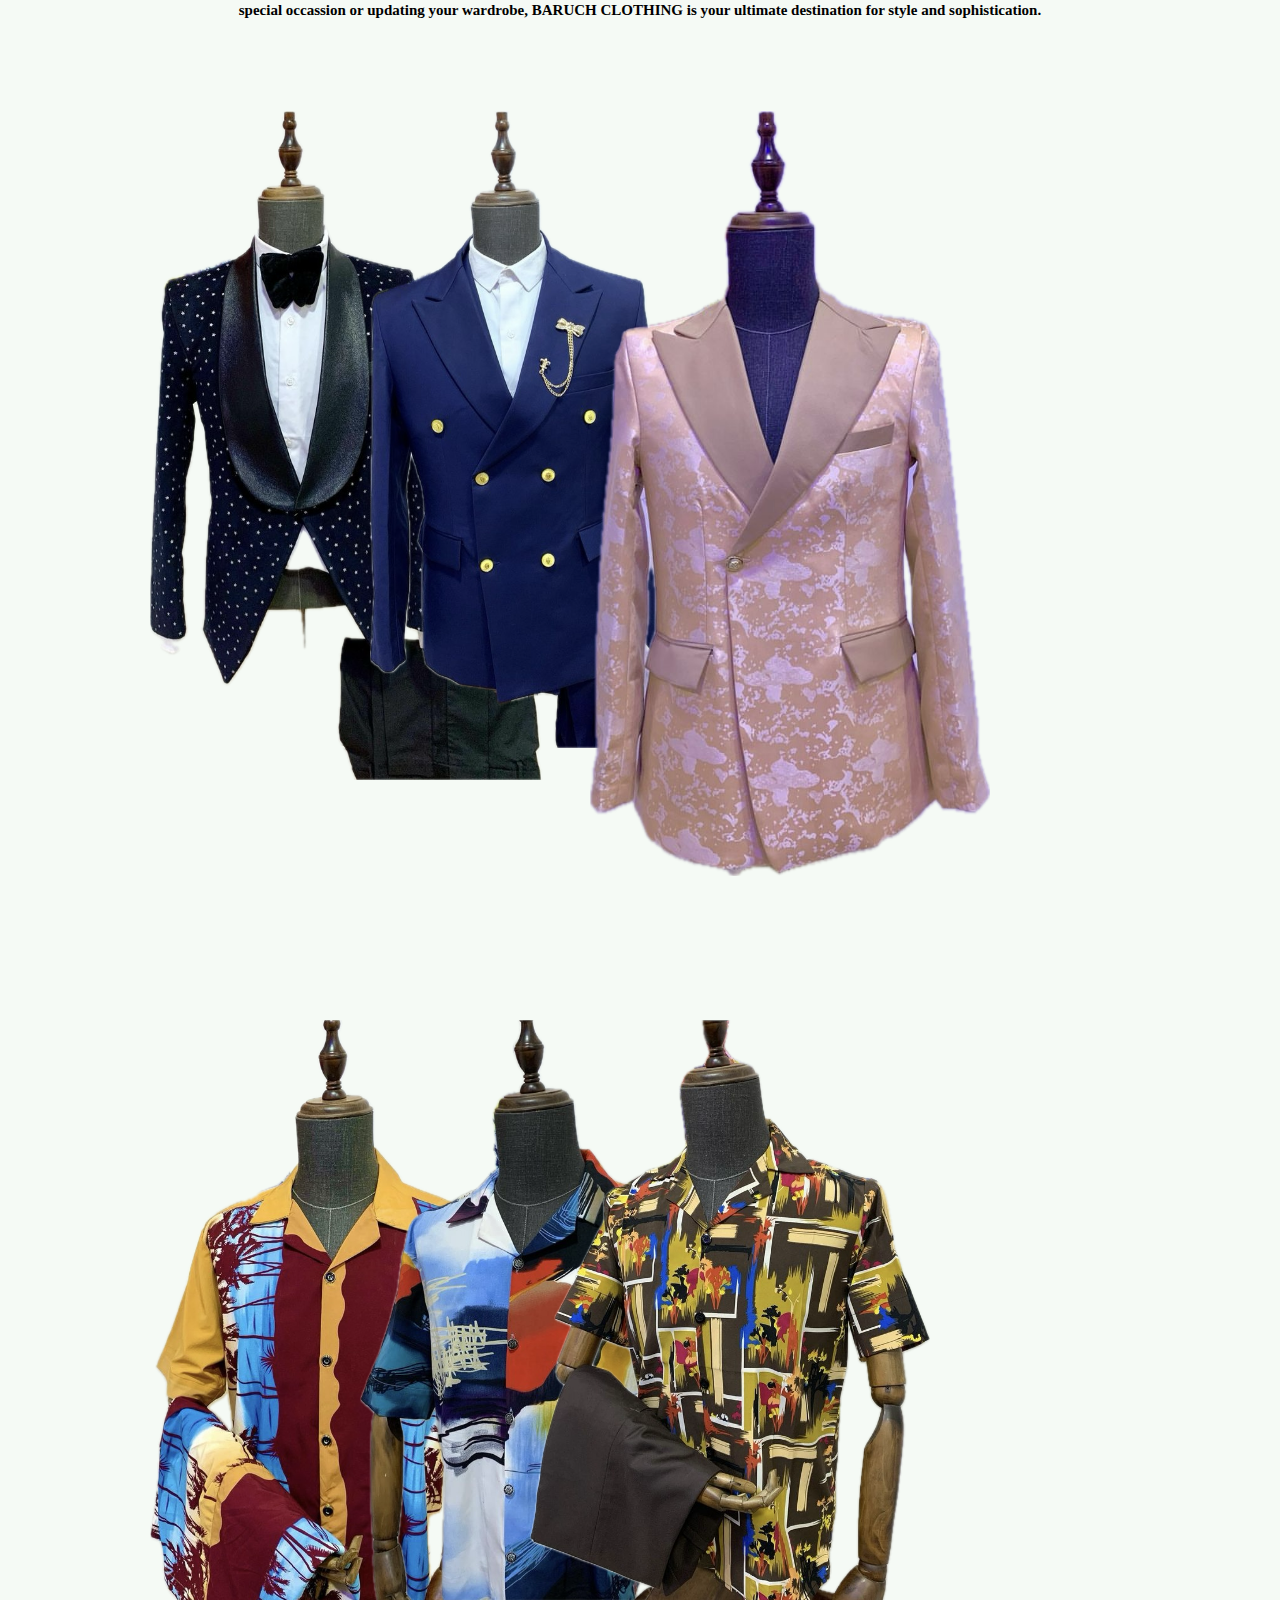
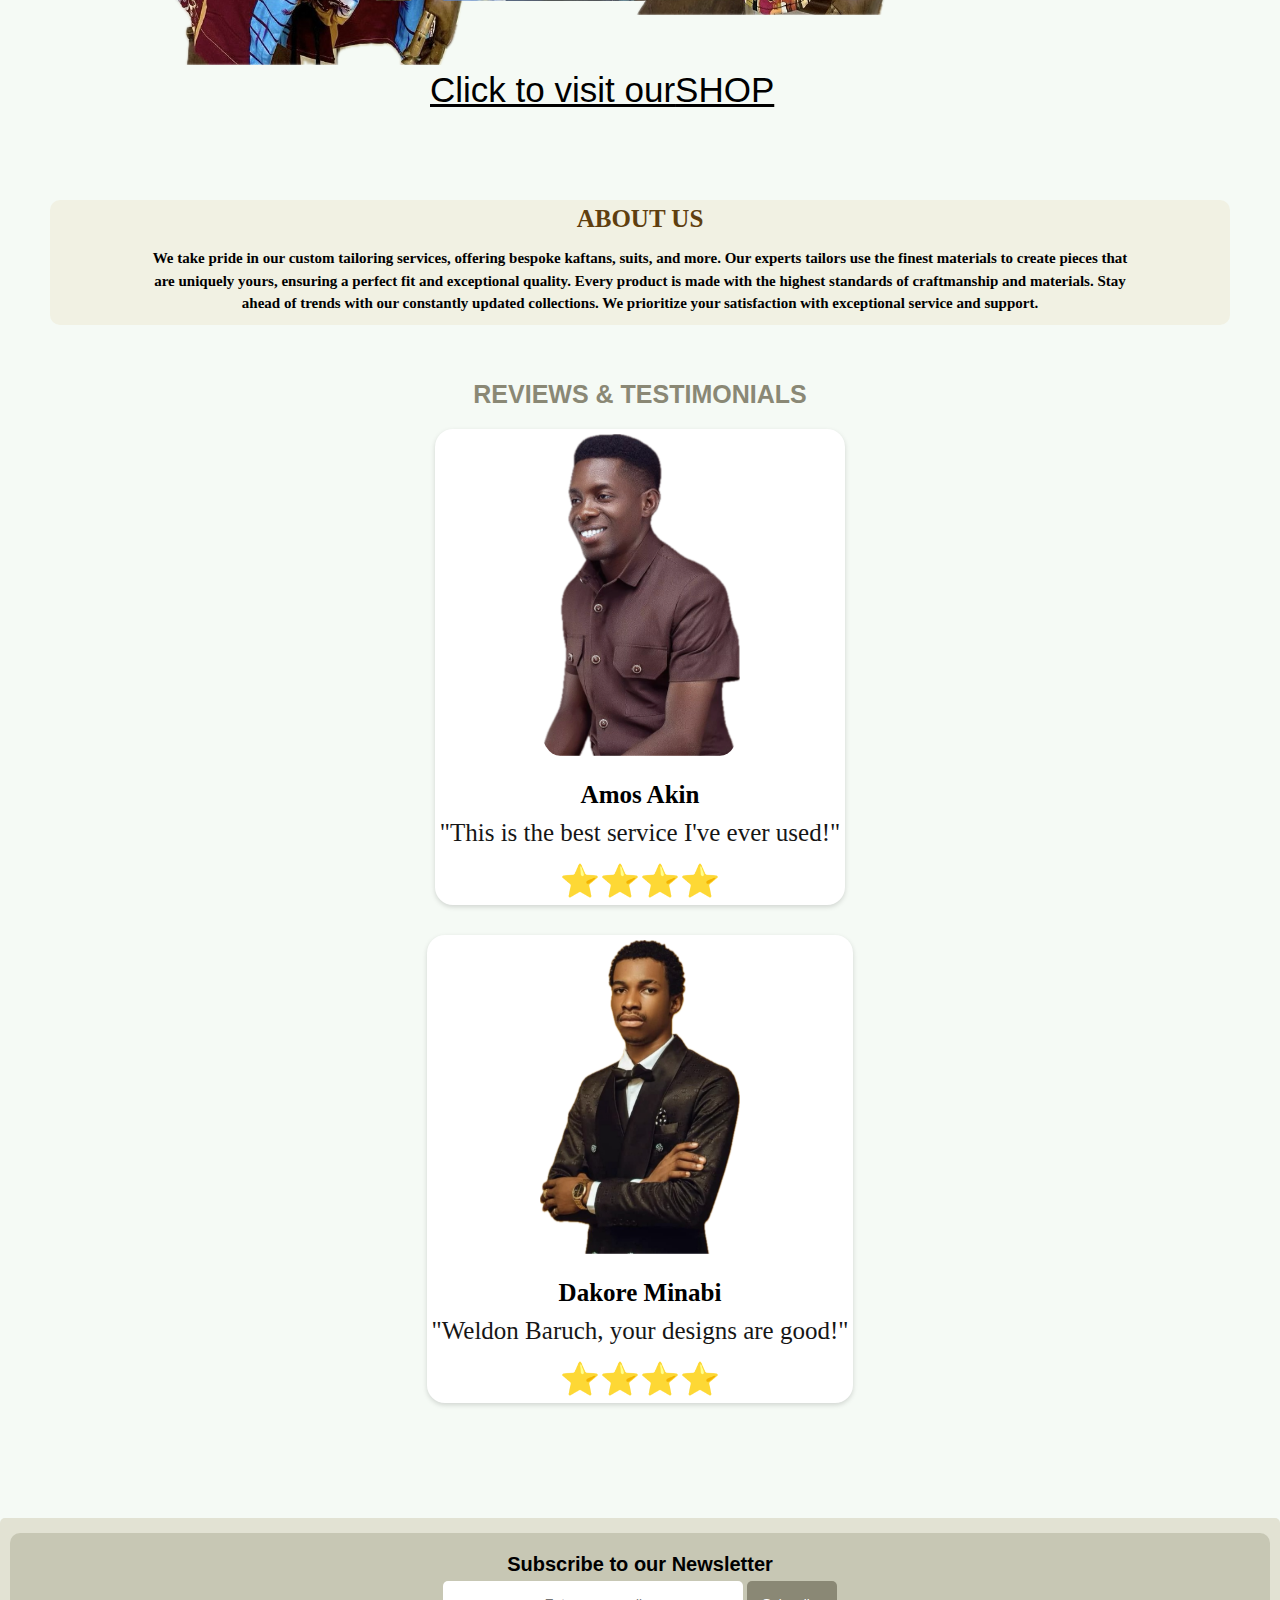
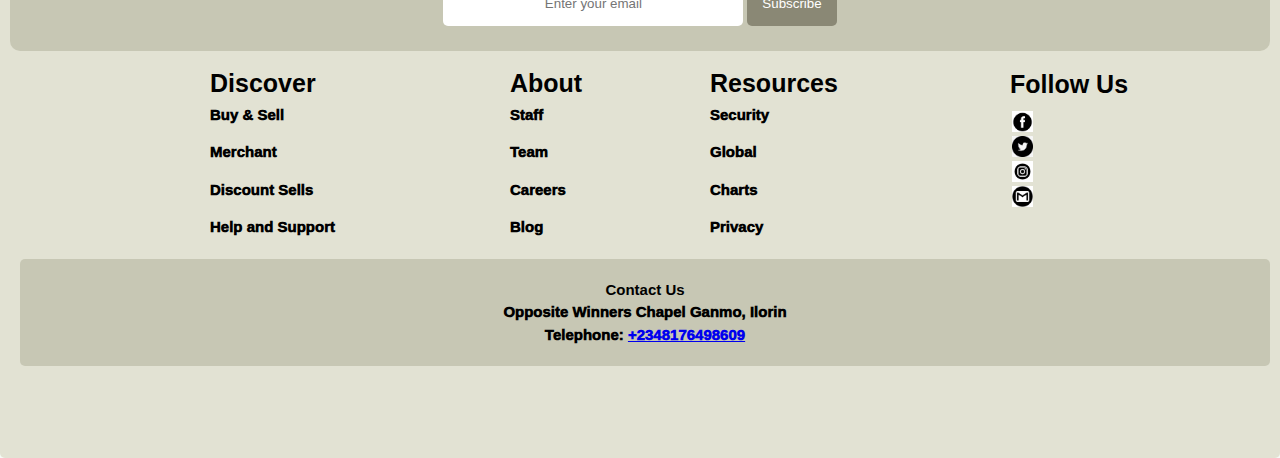
==== commit 98584f15: "Updated" ====
--- a/pageMobile.html
+++ b/pageMobile.html
@@ -202,7 +202,7 @@
                     alt="Twitter"></a>
             <a href="https://www.instagram.com/official_baruchclothing?igsh=N3UwODBudnpyNWE1" target="_blank"><img
                     src="/images/instagram.png" alt="Instagram"></a>
-            <a href="olabodeolukunle1@gmail.com" target="_blank"><img src="/images/gmail.png" alt="Email"></a>
+            <a href="mailto:olabodeolukunle1@gmail.com" target="_blank"><img src="/images/gmail.png" alt="Email"></a>
         </section>
 
         <section class="Contact">
--- a/pageMobile.css
+++ b/pageMobile.css
@@ -229,7 +229,6 @@
 #media {
   margin-top: -10px;
   display: flex;
-  /* justify-content: center; */
 }
 .container1 {
   top: 200px;
@@ -251,40 +250,29 @@
 }
 
 .container2 {
-  /* position: relative; */
   top: 3px;
   display: flex;
   width: auto;
   margin-left: 60px;
-  /* left: 70px; */
 }
 
 .container3 {
-  /* position: relative; */
-  /* top: 3px; */
   display: flex;
   width: auto;
   margin-left: 60px;
-  /* left: 70px; */
 }
 .container4 {
-  /* position: relative; */
   display: flex;
   margin-top: 100px;
   width: auto;
 }
 .container5 {
-  /* position: relative; */
-  /* top: 1000px; */
   margin-left: 60px;
   display: flex;
   margin-top: 100px;
   width: auto;
-  /* left: -80px; */
 }
 .container6 {
-  /* position: relative; */
-  /* top: 1000px; */
   display: flex;
   margin-top: 100px;
   margin-left: 50px;
@@ -293,21 +281,15 @@
 }
 
 #media a {
-  /* position: relative; */
-  /* top: 2200px; */
-  text-align: center;
-  display: flex;
-  text-align: center;
-  padding: 10px;
-  background-color: rgb(121, 119, 26, 0.3);
+  text-align: center;
+  display: flex;
+  text-align: center;
   margin-top: 450px;
   height: 40px;
   border-radius: 10px;
   font-family: "Gill Sans", "Gill Sans MT", Calibri, "Trebuchet MS", sans-serif;
-  /* margin-left: 200px; */
   font-size: 15px;
   color: black;
-  text-decoration: none;
 }
 #media span {
   font-size: 15px;
@@ -523,8 +505,6 @@
 .Contact {
   display: flex;
   flex-direction: column;
-  /* position: relative;
-    top: -550px; */
   margin-top: 10px;
   font-size: 10px;
   line-height: 1.5;
--- a/pageMobile-media-query.css
+++ b/pageMobile-media-query.css
@@ -7,7 +7,7 @@
         margin: 0 40px;
     }
    .logo img { 
-        height: 32px;
+        height: 30px;
     }
     .sub-hero {
         height: 14vh;
@@ -223,17 +223,17 @@
     }
     .hero {
         padding: 40px;
+        margin-bottom: 20px;
     }
     .hero a {
         padding: 10px 25px;
         border-radius: 10px;
     }
     .sub-hero {
-        height: 25vh;
+        height: 28vh;
         justify-content: center;
         margin-bottom: 60px;
     }
-    
     .brand {
         max-width: 220px;
         margin-left: 20px;
@@ -369,7 +369,6 @@
     font-size: 12px;
    }
    .Contact {
-    margin-left: 50px;
     margin-top: 50px;
     font-size: 15px;
    }
@@ -391,6 +390,7 @@
 
     .hero {
         padding: 50px;
+        margin-bottom: 20px;
     }
     .hero h1 {
         font-size: 40px;
@@ -413,12 +413,10 @@
     }
     
     .sub-hero {
-        height: 28vh;
+        height: 35vh;
         justify-content: center;
     }
-    .sub-hero img {
-        height: 30vh;
-    }
+    
     .brand {
         max-width: 290px;
         margin-top: 50px;
@@ -599,7 +597,6 @@
     font-size: 15px;
    }
    .Contact {
-    margin-left: 70px;
     margin-top: 50px;
     font-size: 10px;
     padding: 10px;
@@ -618,19 +615,15 @@
     .logo img {
         height: 50px;
     }
+    .hero {
+        margin-bottom: 30px;
+    }
     .sub-hero {
-        /* max-width: 100px; */
-        height: 40vh;
+        margin-bottom: 15px;
+        height: 45vh;
         justify-content: center;
     }
-    .sub-hero img {
-        max-width: 1000px;
-        margin-top: 50px;
-        align-items: center;
-        justify-content: center;
-        height: 40vh;
-    }
-
+    
     .brand {
         max-width: 390px;
         margin-top: 20px;
@@ -817,10 +810,10 @@
 
 /* Extra Extra large devices (desktop, 1400px and up) */
 @media (min-width: 1400px) {
-    
+   
     .sub-hero {
-        height: 40vh;
-        margin-bottom: 100px;
+        height: 55vh;
+        margin-bottom: 10px;
 
     }
     
@@ -897,7 +890,7 @@
     }
 
     #media img {
-        max-width: 1000px;
+        max-width: 800px;
     }
     #media a {
         margin-top: 1250px;
